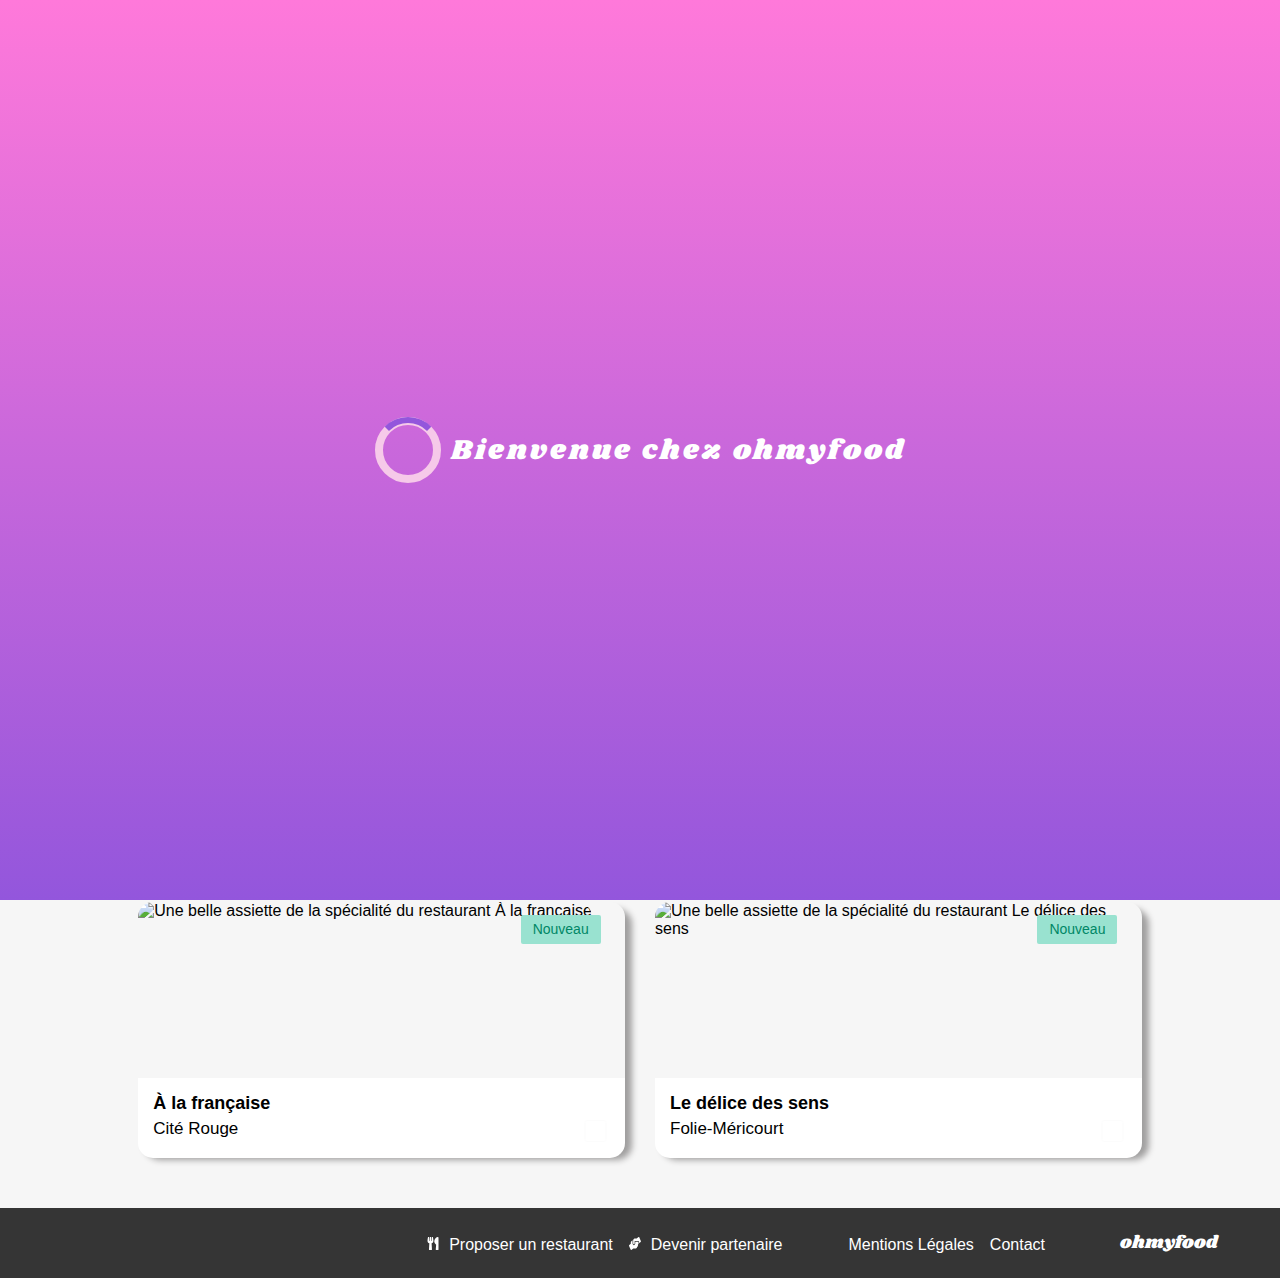
==== ohmyfood.html @ bf2d2329 "Envoie des fichiers avant contrôle final" ====
<!DOCTYPE html>
<html lang="fr">
<head>
    <meta charset="UTF-8">
    <meta name="viewport" content="width=device-width, initial-scale=1.0">
    <title>oh my food</title>
    <link rel="stylesheet" href="styles.css">
</head>
<body>
    <!-- LOADER -->
    <div class="loader-page">
        <span class="loader loader-quart"></span>
        <p class="chargement">Bienvenue chez ohmyfood</p>
    </div>

    <header>
        <a href="/index.html"><img src="Assets/Images/logo/ohmyfood.png" alt="Logo du restaurant oh my food"></a>
    </header>

    <main>
        <!-- SEARCH-BAR -->
        <div class="search-bar">
            <svg xmlns="http://www.w3.org/2000/svg" width="12" height="17" viewBox="0 0 12 17" fill="none">
                <path d="M5.38337 16.1772C0.842812 9.59472 0 8.91915 0 6.5C0 3.18628 2.68628 0.5 6 0.5C9.31372 0.5 12 3.18628 12 6.5C12 8.91915 11.1572 9.59472 6.61662 16.1772C6.31865 16.6076 5.68131 16.6076 5.38337 16.1772ZM6 9C7.38072 9 8.5 7.88072 8.5 6.5C8.5 5.11928 7.38072 4 6 4C4.61928 4 3.5 5.11928 3.5 6.5C3.5 7.88072 4.61928 9 6 9Z" fill="#353535"/>
            </svg>
            <input type="search"  placeholder="Paris, Belleville">
        </div>

        <!-- PRESENTATION CONCEPT -->
        <div  class="presentation">
            <p class="h2">Réservez le menu qui vous convient</p>
            <p class="paragraphe">Découvrez des restaurants d'exception, sélectionnés par nos soins</p>
            <a class="purple-button" href = '#restaurant'>Explorer nos restaurants</a>
        </div>

        <!-- FONCTIONNEMENT SITE -->
        <div class="fonctionnement">

            <p class="fonctionnement-title">Fonctionnement</p>

            <div class="position-card">
                <div class="small-card">
                    <div class="purple-number">1</div>
                    <svg xmlns="http://www.w3.org/2000/svg" width="14" height="21" viewBox="0 0 14 21" fill="none">
                        <path d="M12.0487 0.543091H2.9356C1.85748 0.543091 0.982788 1.37885 0.982788 2.40898V18.58C0.982788 19.6101 1.85748 20.4459 2.9356 20.4459H12.0487C13.1268 20.4459 14.0015 19.6101 14.0015 18.58V2.40898C14.0015 1.37885 13.1268 0.543091 12.0487 0.543091ZM7.49216 19.202C6.77206 19.202 6.19028 18.6461 6.19028 17.958C6.19028 17.27 6.77206 16.7141 7.49216 16.7141C8.21226 16.7141 8.79403 17.27 8.79403 17.958C8.79403 18.6461 8.21226 19.202 7.49216 19.202ZM12.0487 15.0037C12.0487 15.2603 11.829 15.4702 11.5605 15.4702H3.4238C3.15529 15.4702 2.9356 15.2603 2.9356 15.0037V2.87545C2.9356 2.61889 3.15529 2.40898 3.4238 2.40898H11.5605C11.829 2.40898 12.0487 2.61889 12.0487 2.87545V15.0037Z" fill="#7E7E7E"/>
                        </svg>
                        <p class="small-card-txt">Choisissez un restaurant</p>
                </div>

                <div class="small-card">
                    <div class="purple-number">2</div>
                    <svg xmlns="http://www.w3.org/2000/svg" width="16" height="17" viewBox="0 0 16 17" fill="none">
                        <path d="M1.5 0.209595C1.20333 0.209595 0.913319 0.317343 0.666645 0.519215C0.419972 0.721087 0.227713 1.00802 0.114181 1.34372C0.000649929 1.67942 -0.0290551 2.04881 0.0288228 2.40519C0.0867006 2.76157 0.229562 3.08892 0.439341 3.34586C0.649119 3.60279 0.916394 3.77777 1.20737 3.84865C1.49834 3.91954 1.79994 3.88316 2.07403 3.74411C2.34811 3.60506 2.58238 3.36958 2.74721 3.06746C2.91203 2.76533 3 2.41013 3 2.04677C3 1.55952 2.84197 1.09223 2.56066 0.747692C2.27936 0.403154 1.89783 0.209595 1.5 0.209595ZM1.5 6.33353C1.20333 6.33353 0.913319 6.44128 0.666645 6.64315C0.419972 6.84502 0.227713 7.13195 0.114181 7.46765C0.000649929 7.80335 -0.0290551 8.17275 0.0288228 8.52912C0.0867006 8.8855 0.229562 9.21286 0.439341 9.46979C0.649119 9.72672 0.916394 9.9017 1.20737 9.97259C1.49834 10.0435 1.79994 10.0071 2.07403 9.86804C2.34811 9.72899 2.58238 9.49351 2.74721 9.19139C2.91203 8.88927 3 8.53407 3 8.17071C3 7.68346 2.84197 7.21616 2.56066 6.87163C2.27936 6.52709 1.89783 6.33353 1.5 6.33353ZM1.5 12.4575C1.20333 12.4575 0.913319 12.5652 0.666645 12.7671C0.419972 12.969 0.227713 13.2559 0.114181 13.5916C0.000649929 13.9273 -0.0290551 14.2967 0.0288228 14.6531C0.0867006 15.0094 0.229562 15.3368 0.439341 15.5937C0.649119 15.8507 0.916394 16.0256 1.20737 16.0965C1.49834 16.1674 1.79994 16.131 2.07403 15.992C2.34811 15.8529 2.58238 15.6174 2.74721 15.3153C2.91203 15.0132 3 14.658 3 14.2946C3 13.8074 2.84197 13.3401 2.56066 12.9956C2.27936 12.651 1.89783 12.4575 1.5 12.4575ZM15.5 13.0699H5.5C5.36739 13.0699 5.24022 13.1344 5.14645 13.2492C5.05268 13.3641 5 13.5198 5 13.6822V14.907C5 15.0695 5.05268 15.2252 5.14645 15.3401C5.24022 15.4549 5.36739 15.5194 5.5 15.5194H15.5C15.6326 15.5194 15.7598 15.4549 15.8536 15.3401C15.9473 15.2252 16 15.0695 16 14.907V13.6822C16 13.5198 15.9473 13.3641 15.8536 13.2492C15.7598 13.1344 15.6326 13.0699 15.5 13.0699ZM15.5 0.821988H5.5C5.36739 0.821988 5.24022 0.886508 5.14645 1.00135C5.05268 1.1162 5 1.27196 5 1.43438V2.65917C5 2.82158 5.05268 2.97735 5.14645 3.0922C5.24022 3.20704 5.36739 3.27156 5.5 3.27156H15.5C15.6326 3.27156 15.7598 3.20704 15.8536 3.0922C15.9473 2.97735 16 2.82158 16 2.65917V1.43438C16 1.27196 15.9473 1.1162 15.8536 1.00135C15.7598 0.886508 15.6326 0.821988 15.5 0.821988ZM15.5 6.94592H5.5C5.36739 6.94592 5.24022 7.01044 5.14645 7.12529C5.05268 7.24013 5 7.3959 5 7.55831V8.7831C5 8.94552 5.05268 9.10128 5.14645 9.21613C5.24022 9.33098 5.36739 9.39549 5.5 9.39549H15.5C15.6326 9.39549 15.7598 9.33098 15.8536 9.21613C15.9473 9.10128 16 8.94552 16 8.7831V7.55831C16 7.3959 15.9473 7.24013 15.8536 7.12529C15.7598 7.01044 15.6326 6.94592 15.5 6.94592Z" fill="#7E7E7E"/>
                        </svg>
                        <p class="small-card-txt">Composé votre menu</p>
                </div>

                <div class="small-card">
                    <div class="purple-number">3</div>
                    <svg xmlns="http://www.w3.org/2000/svg" width="18" height="19" viewBox="0 0 18 19" fill="none">
                        <path d="M17.5914 4.43686L15.6947 0.812378C15.5252 0.487014 15.2242 0.287598 14.9027 0.287598H3.09613C2.77466 0.287598 2.47365 0.487014 2.30415 0.812378L0.407495 4.43686C-0.571518 6.30858 0.296443 8.91149 2.12588 9.20887C2.25739 9.22986 2.39182 9.24035 2.52625 9.24035C3.39129 9.24035 4.15697 8.78554 4.683 8.08234C5.20904 8.78554 5.97764 9.24035 6.83976 9.24035C7.70479 9.24035 8.47047 8.78554 8.99651 8.08234C9.52254 8.78554 10.2911 9.24035 11.1533 9.24035C12.0183 9.24035 12.784 8.78554 13.31 8.08234C13.839 8.78554 14.6046 9.24035 15.4668 9.24035C15.6041 9.24035 15.7356 9.22986 15.8671 9.20887C17.7024 8.91499 18.5733 6.31208 17.5914 4.43686ZM15.4726 10.3634C15.1804 10.3634 14.891 10.3109 14.6105 10.2304V13.722H3.38837V10.2304C3.10782 10.3074 2.8185 10.3634 2.52625 10.3634C2.35091 10.3634 2.17264 10.3494 2.00022 10.3214C1.83656 10.2934 1.67583 10.2479 1.52094 10.1955V17.0806C1.52094 17.6998 1.93885 18.2001 2.45612 18.2001H15.5486C16.0659 18.2001 16.4838 17.6998 16.4838 17.0806V10.1955C16.326 10.2514 16.1681 10.2969 16.0045 10.3214C15.8262 10.3494 15.6509 10.3634 15.4726 10.3634Z" fill="#9356DC"/>
                    </svg>
                    <p  class="small-card-txt">Dégustez au restaurant</p>
                </div>
            </div>
        </div>

        <!-- RESTAURANTS -->
        <div class="restaurants" id="restaurant">
            <p class="restaurants-title">Restaurants</p>
            <div class="restaurants-position">
                <div class="big-card">
                    <a href="/restaurants/lapalettedugout.html" class="card-restaurant">
                        <img src="/Assets/Images/jay-wennington-N_Y88TWmGwA-unsplash.jpg" alt="Table de restaurant garnis avec un des meilleurs plats que propose La palette du goût">
                        <div class="new-restaurant">Nouveau</div>
                    </a>              
                    <div class="card-content">
                        <a href="/restaurants/lapalettedugout.html">
                            <p class="big-card-title">La palette du goût</p>
                            <p>Ménilmontant</p>
                        </a>
                        <div class="like-container">
                            <input class="like-element" type="checkbox" name="likeORdislike" id="liked-4">
                            <label for="liked-4"></label>
                        </div>
                    </div>                                      
                </div>
                <div class="big-card">
                    <a href="/restaurants/lanoteenchantee.html" class="card-restaurant">
                        <img src="/Assets/Images/stil-u2Lp8tXIcjw-unsplash.jpg" alt="Assiette d'une spécialité du restaurant La note enchantée">
                        <div class="new-restaurant">Nouveau</div>
                    </a>              
                    <div class="card-content">
                        <a href="/restaurants/lanoteenchantee.html">
                            <p class="big-card-title">La note enchantée</p>
                            <p>Charonne</p>
                        </a>
                        <div class="like-container">
                            <input class="like-element" type="checkbox" name="likeORdislike" id="liked-3">
                            <label for="liked-3"></label>
                        </div>
                    </div>                                      
                </div>
                
                
                <!-- <div class="card-restaurant">
                    <a href="/restaurants/lapalettedugout.html" class="big-card">
                        <img src="/Assets/Images/jay-wennington-N_Y88TWmGwA-unsplash.jpg" alt="Table de restaurant garnis avec un des meilleurs plats que propose La palette du goût">
                        <div class="new-restaurant">Nouveau</div>
                        <div class="card-content">
                            <div>
                                <p class="big-card-title">La palette du goût</p>
                                <p>Ménilmontant</p>
                            </div>
                        </div>
                    </a>
                    <div class="like-container">
                        <input class="like-element" type="checkbox" name="likeORdislike" id="liked">
                        <label for="liked"></label>
                    </div>
                    
                </div> 
                <div class="card-restaurant">
                    <a href="/restaurants/lanoteenchantee.html" class="big-card">
                        <img src="/Assets/Images/stil-u2Lp8tXIcjw-unsplash.jpg" alt="Assiette d'une spécialité du restaurant La note enchantée">
                        <div class="new-restaurant">Nouveau</div>
                        <div class="card-content">
                            <div>
                                <p class="big-card-title">La note enchantée</p>
                                <p>Charonne</p>
                            </div>
                            <div class="like-container">
                                <input class="like-element" type="checkbox" name="likeORdislike" id="liked-1">
                                <label for="liked-1"></label>
                            </div>
                        </div>
                        
                    </a>
                    
                </div>
            </div>
            <div class="restaurants-position">
                <div class="card-restaurant">
                    <a href="/restaurants/alafrancaise.html" class="big-card">
                        <img src="/Assets/Images/toa-heftiba-DQKerTsQwi0-unsplash.jpg" alt="Une belle assiette de la spécialité du restaurant À la française">
                        <div class="card-content">
                            <div>
                                <p class="big-card-title">À la française</p>
                                <p>Cité Rouge</p>
                            </div>
                            <div class="like-container">
                                <input class="like-element" type="checkbox" name="likeORdislike" id="liked-2">
                                <label for="liked-2"></label>
                            </div>
                        </div>
                    </a>
                    
                </div>
                <div class="card-restaurant">
                    <a href="/restaurants/ledelicedessens.html" class="big-card">
                        <img src="Assets/Images/louis-hansel-shotsoflouis-qNBGVyOCY8Q-unsplash.jpg" alt="Une belle assiette de la spécialité du restaurant Le délice des sens">
                        <div class="card-content">
                            <div>
                                <p class="big-card-title">Le délice des sens</p>
                                <p>Folie-Méricourt</p>
                            </div>
                            <div class="like-container">
                                <input class="like-element" type="checkbox" name="likeORdislike" id="liked-3">
                                <label for="liked-3"></label>
                            </div>
                        </div>
                    </a>
                    
                </div>
            </div>-->
        </div>
        <div class="restaurants-position">
            <div class="big-card">
                <a href="/restaurants/alafrancaise.html" class="card-restaurant">
                    <img src="/Assets/Images/toa-heftiba-DQKerTsQwi0-unsplash.jpg" alt="Une belle assiette de la spécialité du restaurant À la française">
                    <div class="new-restaurant">Nouveau</div>
                </a>              
                <div class="card-content">
                    <a href="/restaurants/alafrancaise.html">
                        <p class="big-card-title">À la française</p>
                        <p>Cité Rouge</p>
                    </a>
                    <div class="like-container">
                        <input class="like-element" type="checkbox" name="likeORdislike" id="liked-1">
                        <label for="liked-1"></label>
                    </div>
                </div>                                      
            </div>
            <div class="big-card">
                <a href="/restaurants/ledelicedessens.html" class="card-restaurant">
                    <img src="Assets/Images/louis-hansel-shotsoflouis-qNBGVyOCY8Q-unsplash.jpg" alt="Une belle assiette de la spécialité du restaurant Le délice des sens">
                    <div class="new-restaurant">Nouveau</div>
                </a>              
                <div class="card-content">
                    <a href="/restaurants/ledelicedessens.html">
                        <p class="big-card-title">Le délice des sens</p>
                        <p>Folie-Méricourt</p>
                    </a>
                    <div class="like-container">
                        <input class="like-element" type="checkbox" name="likeORdislike" id="liked-2">
                        <label for="liked-2"></label>
                    </div>
                </div>                                      
            </div>
        </div>
    </main>
    <footer>
        <div class="footer-content">
            <h1>ohmyfood</h1>
            <div class="footer-desktop-reverse">
                <div class="footer-link">
                    <a href="#"><svg xmlns="http://www.w3.org/2000/svg" width="12" height="13" viewBox="0 0 12 13" fill="none">
                        <path d="M5.99736 0.385973C6.01851 0.505308 6.42308 2.78538 6.42308 3.65628C6.42308 4.9842 5.68798 5.93127 4.6012 6.31213L4.94231 12.3576C4.96082 12.7055 4.6726 13 4.30769 13H2.61538C2.25313 13 1.96226 12.708 1.98077 12.3576L2.32188 6.31213C1.23245 5.93127 0.5 4.98166 0.5 3.65628C0.5 2.78284 0.904567 0.505308 0.925721 0.385973C1.01034 -0.129456 2.12356 -0.137073 2.19231 0.413902V3.99905C2.22668 4.08538 2.59159 4.0803 2.61538 3.99905C2.6524 3.35667 2.82428 0.464683 2.82692 0.398668C2.91418 -0.129456 4.00889 -0.129456 4.09351 0.398668C4.0988 0.467223 4.26803 3.35667 4.30505 3.99905C4.32885 4.0803 4.69639 4.08538 4.72813 3.99905V0.413902C4.79688 -0.134534 5.91274 -0.129456 5.99736 0.385973ZM9.14928 7.64005L8.75264 12.3398C8.72091 12.6953 9.01442 13 9.38462 13H10.8654C11.2171 13 11.5 12.7283 11.5 12.3906V0.60941C11.5 0.274254 11.2171 3.62896e-05 10.8654 3.62896e-05C8.68389 3.62896e-05 5.01106 4.53225 9.14928 7.64005Z" fill="white"/>
                      </svg>Proposer un restaurant
                    </a>
                    <a href="#">
                        <svg xmlns="http://www.w3.org/2000/svg" width="12" height="13" viewBox="0 0 12 13" fill="none">
                            <path d="M9.08765 4.87486H6.2572V6.29686C6.2572 7.30495 5.65573 8.12514 4.91646 8.12514C4.1772 8.12514 3.57573 7.30495 3.57573 6.29686V3.2091L2.3672 4.19941C2.00781 4.49143 1.78808 5.02214 1.78808 5.59094V6.79202L0.298367 7.96516C0.0134597 8.18862 -0.0852336 8.68632 0.0804966 9.07483L1.57021 12.5943C1.73407 12.9828 2.09905 13.1148 2.38396 12.8914L4.30941 11.3754H6.85309C7.51042 11.3754 8.04485 10.6466 8.04485 9.75027H8.3428C8.67239 9.75027 8.93868 9.38716 8.93868 8.93771V7.31257H9.08765C9.33531 7.31257 9.53456 7.04087 9.53456 6.70314V5.48429C9.53456 5.14656 9.33531 4.87486 9.08765 4.87486ZM11.838 3.92517L10.3483 0.405735C10.1844 0.0172256 9.81947 -0.114817 9.53456 0.10864L7.60911 1.62459H5.70601C5.48255 1.62459 5.26468 1.71092 5.07475 1.8709L4.45093 2.40161C4.27589 2.54888 4.17161 2.81043 4.17161 3.08975V6.29686C4.17161 6.85804 4.50493 7.31257 4.91646 7.31257C5.328 7.31257 5.66132 6.85804 5.66132 6.29686V4.06229H9.08765C9.66305 4.06229 10.1304 4.69965 10.1304 5.48429V6.20798L11.6202 5.03484C11.9051 4.80884 12.0019 4.31368 11.838 3.92517Z" fill="white"/>
                            </svg>Devenir partenaire
                    </a>
                </div>
                <div class="footer-link">
                    <a href="#">Mentions Légales</a>
                    <a href="#">Contact</a>
                </div>
            </div>
        </div>
    </footer>
</body>
---- styles.css ----
@charset "UTF-8";
/***** Import Family *****/
/* Title Restaurant : Shrikhand */
@import url("https://fonts.googleapis.com/css2?family=Shrikhand&display=swap");
/* Font Family All */
/* Roboto */
@import url("https://fonts.googleapis.com/css2?family=Shrikhand&display=swap");
/***** All param *****/
html {
  width: 100%;
  height: auto;
  margin: 0;
  padding: 0;
}

body,
main {
  margin: 0;
  padding: 0;
  width: 100%;
  height: auto;
  display: flex;
  flex-direction: column;
  justify-content: center;
  align-items: center;
  font-family: "Roboto", sans-serif;
}

/***** ALL Variables *****/
/* Background color */
/* Font color */
/* Icon color */
/* Badge and line green */
/***** Mixin all Position *****/
/***** Mixin all font *****/
/***** Mixin all Elements *****/
/* Button purple */
/* SMALL CARD */
/* BIG CARD */
/*
@mixin big-card {
    width: 40%;
    height: 251px;
    border-radius: 15px;
    box-shadow: 4px 4px 6px rgb(160, 159, 159);

    img {
        width: 100%;
        height: 70%;
        border-radius: 15px 15px 0 0;
        object-fit: cover;
    }

    .new-restaurant {
        width: 80px;
        height: 29px;
        background-color: $background-green;
        color: $font-green;
        font-size: 14px;
        font-weight: 500;
        border-radius: 2px;
    }

    .card-content {
        height: 20%;
        padding: 15px;
        background-color: $background-white;
        border-radius: 0 0 15px 15px;
        display: flex;
        flex-direction: row;
        align-items: center;
        justify-content: space-between;

        .big-card-title {
            @include h3;
            margin: 0 0 5px;
        }

        p {
            font-size: 17px;
            font-weight: 300;
            margin: 0;
        }

        input {
            width: 23px;
            height: 22px;
            margin: 0;
            opacity: 0.01;
        }
        label {
            width: 23px;
            height: 22px;
            transition: all 0.8s linear;
        }

        .like-container {
            width: 30px;
            height: 30px;
            @include center;
            img {
                width: 22px;
                height: 21px;
                border-radius: 0;
            }
        }

    }
}*/
/* Position like & dislike on checkbox */
.big-card {
  position: relative;
}

.like-container {
  position: absolute;
  right: 3%;
  bottom: 3%;
}

label {
  position: absolute;
  content: "";
  top: 0;
  left: 0;
  bottom: 0;
  right: 0;
  padding: 0.8rem;
  background-image: url(/Assets/Images/svg/Status=Status3.svg);
  background-repeat: no-repeat;
  background-position: center center;
  background-size: 50%;
  cursor: pointer;
}

input[type=checkbox]:checked + label {
  background-image: url(/Assets/Images/svg/Status=Liked.svg);
}

/********** Loader **********/
.loader-page {
  width: 100%;
  height: 100%;
  content: "";
  position: absolute;
  z-index: 3;
  top: 0;
  left: 0;
  bottom: 0;
  right: 0;
}

.loader-page {
  width: 100%;
  height: auto;
  background: linear-gradient(#ff79da, #9356DC);
  display: flex;
  align-items: center;
  justify-content: center;
  animation: opacite 1s linear 4s forwards;
}
.loader-page .loader {
  width: 50px;
  height: 50px;
  position: relative;
  animation: opacite 1s linear 4s both;
}
.loader-page .chargement {
  animation: opacite 1s linear 4s forwards;
  letter-spacing: 3px;
  font-family: "shrikhand";
  font-size: 28px;
  color: #ffffff;
  padding-left: 10px;
}

.loader-quart {
  border-radius: 50px;
  border: 8px solid rgb(246, 201, 233);
  animation: opacite 0.2s linear 0.7s forwards;
}

.loader-quart::after {
  content: "";
  position: absolute;
  top: -8px;
  left: -8px;
  bottom: -8px;
  right: -8px;
  border-radius: 50px;
  border: 6px solid transparent;
  border-top-color: #9356DC;
  animation: rotation 1s linear 4;
}

@keyframes rotation {
  0% {
    transform: rotate(0deg);
  }
  99% {
    transform: rotate(360deg);
  }
}
@keyframes opacite {
  0% {
    opacity: 1;
  }
  100% {
    opacity: 0;
    width: 0;
    height: 0;
  }
}
/******************************************/
/************ Code Page Accueil ***********/
/******************************************/
/* HEADER */
header {
  width: 100%;
  margin: 0;
  display: flex;
  flex-direction: row;
  align-items: center;
  justify-content: center;
}
header img {
  width: 197px;
  padding: 20px 0;
}

/* SEARCH-BAR */
.search-bar {
  width: 100%;
  min-width: 375px;
  margin: 0;
  padding: 15px 0;
  display: flex;
  flex-direction: row;
  align-items: center;
  justify-content: center;
  background-color: #EAEAEA;
}
.search-bar input {
  width: 109px;
  background-color: #EAEAEA;
  border: none;
}
.search-bar input::placeholder {
  color: #353535;
}
.search-bar svg {
  padding-right: 17px;
}

/* PRESENTATION */
.presentation {
  width: 100%;
  margin: 0;
  padding: 35px 5px;
  text-align: center;
  background-color: #f6f6F6;
  display: flex;
  flex-direction: column;
  align-items: center;
}
.presentation p {
  width: 90%;
}
.presentation .h2 {
  padding-left: 5px;
  padding-right: 5px;
  font-size: 24px;
  font-weight: 700;
}
.presentation .paragraphe {
  font-size: 18px;
  font-weight: 300;
  padding-bottom: 15px;
}
.presentation a {
  text-decoration: none;
  padding: 13px;
  font-size: 16px;
  font-weight: 500;
  color: #ffffff;
  border-radius: 25px;
  border: none;
  background: linear-gradient(#ff79da, #9356DC);
  box-shadow: 3px 3px 5px rgb(150, 147, 147);
  transition: all 0.3s linear;
}
.presentation a:hover {
  opacity: 0.5;
  box-shadow: 6px 6px 10px rgb(83, 81, 81);
}
.presentation a:hover:active {
  opacity: 0.5;
  box-shadow: 6px 6px 10px rgb(83, 81, 81);
}

/* FONCTIONNEMENT */
.fonctionnement {
  width: 100%;
  padding-left: 15px;
  padding-bottom: 15px;
}
.fonctionnement .fonctionnement-title {
  font-size: 24px;
  font-weight: 700;
  padding-left: 6%;
}
.fonctionnement .position-card {
  width: 95%;
  padding: 0 10px;
  display: flex;
  flex-direction: column;
  align-items: center;
}
.fonctionnement .small-card {
  width: 100%;
  margin: 15px 0;
  width: 90%;
  height: 72.4px;
  border-radius: 20px;
  background-color: #f6f6F6;
  border: none;
  box-shadow: 2px 2px 4px rgb(198, 196, 196);
  display: flex;
  align-items: center;
  justify-content: flex-start;
}
.fonctionnement .small-card .purple-number {
  width: 24px;
  height: 24px;
  border-radius: 20px;
  background-color: #9356DC;
  color: #ffffff;
  display: flex;
  align-items: center;
  justify-content: center;
}
.fonctionnement .small-card svg {
  padding: 0 20px 0 35px;
}
.fonctionnement .small-card .small-card-txt {
  font-size: 16px;
  font-weight: 500;
  color: #000000;
}
@media screen and (min-width: 1075px) {
  .fonctionnement .small-card {
    width: 322px;
    margin: 0 18px;
  }
}
@media screen and (min-width: 1075px) {
  .fonctionnement {
    width: 90%;
    display: flex;
    flex-direction: column;
    align-items: center;
  }
  .fonctionnement .fonctionnement-title {
    width: 88%;
    max-width: 1080px;
  }
  .fonctionnement .position-card {
    max-width: 1080px;
    flex-direction: row;
    gap: 25px;
  }
  .fonctionnement .small-card {
    min-width: 322px;
    width: 30%;
  }
}

/* Position chiffre sur small-card */
.small-card {
  position: relative;
  display: inline-block;
}

.small-card div {
  width: 100%;
  display: block;
}

.purple-number {
  position: absolute;
  left: -2%;
}

/* RESTAURANTS */
.restaurants {
  width: 98%;
  height: auto;
  padding: 15px 15px 25px;
  display: flex;
  flex-direction: column;
  align-items: center;
  align-items: flex-start;
  background-color: #f6f6F6;
}
.restaurants .restaurants-title {
  font-size: 24px;
  font-weight: 700;
  padding-left: 7%;
}
.restaurants .restaurants-position {
  width: 88%;
  margin: 0 7% 0 7%;
  display: flex;
  flex-direction: column;
  align-items: center;
  justify-content: center;
}
.restaurants .big-card {
  width: 100%;
  height: 251px;
  margin-bottom: 30px;
  border-radius: 15px;
  box-shadow: 7px 7px 6px rgb(160, 159, 159);
}
.restaurants .big-card .card-restaurant {
  display: block;
  width: 100%;
  height: 80%;
  border-radius: 15px 15px 0 0;
}
.restaurants .big-card .card-restaurant img {
  width: 100%;
  height: 100%;
  object-fit: cover;
  border-radius: 15px 15px 0 0;
}
.restaurants .big-card .new-restaurant {
  width: 80px;
  height: 29px;
  background-color: #99E2D0;
  color: #008766;
  font-size: 14px;
  font-weight: 500;
  border-radius: 2px;
}
.restaurants .big-card .card-content {
  height: 20%;
  padding: 15px;
  background-color: #ffffff;
  border-radius: 0 0 15px 15px;
  display: flex;
  flex-direction: row;
}
.restaurants .big-card .card-content .big-card-title {
  /* A programmer*/
  font-size: 18px;
  font-weight: 700;
  margin: 0 0 5px;
}
.restaurants .big-card .card-content p {
  font-size: 17px;
  font-weight: 300;
  margin: 0;
}
.restaurants .big-card .card-content .like-container {
  width: 30px;
  height: 30px;
  display: flex;
  align-items: center;
  justify-content: center;
}
.restaurants .big-card .card-content .like-element {
  width: 23px;
  height: 22px;
  margin: 0;
  opacity: 0.01;
}
.restaurants .big-card .card-content .like-element label {
  width: 23px;
  height: 22px;
  transition: all 0.8s linear;
}
.restaurants .big-card .card-restaurant {
  height: 70%;
}
.restaurants .big-card a {
  text-decoration: none;
  color: #000000;
}
.restaurants .big-card .new-restaurant {
  display: flex;
  flex-direction: column;
  align-items: center;
  justify-content: center;
}
.restaurants .big-card .card-content {
  height: 20%;
}
@media screen and (min-width: 1075px) {
  .restaurants {
    display: flex;
    flex-direction: column;
    align-items: center;
  }
  .restaurants .restaurants-title {
    width: 80%;
    max-width: 1080px;
    display: flex;
    justify-content: flex-start;
  }
  .restaurants .restaurants-position {
    width: 80%;
    max-width: 1080px;
    height: auto;
    display: flex;
    flex-direction: row;
    align-items: center;
    justify-content: center;
    gap: 30px;
  }
  .restaurants .big-card {
    max-width: 490px;
  }
}

/* Position mention nouveau restaurant */
.big-card {
  position: relative;
  display: inline-block;
}

.new-restaurant {
  position: absolute;
  top: 5%;
  right: 5%;
}

/* Footer */
footer {
  width: 100%;
  background-color: #353535;
}
footer .footer-content {
  width: 89%;
  display: flex;
  flex-direction: column;
  margin: 22px;
}
footer .footer-desktop-reverse {
  width: auto;
  display: flex;
  flex-direction: column;
  gap: 16px;
}
footer .footer-content a {
  width: auto;
  max-width: 190px;
}
footer .footer-link {
  display: flex;
  flex-direction: column;
  gap: 16px;
}
footer .footer-content a svg {
  padding-right: 10px;
}
footer h1 {
  font-family: "Shrikhand";
  font-size: 18px;
  font-weight: 400;
  color: #ffffff;
}
footer a {
  color: #ffffff;
  font-size: 16px;
  font-weight: 500;
  text-decoration: none;
}
@media screen and (min-width: 1075px) {
  footer footer {
    height: 54px;
    padding: 30px 25px;
  }
  footer .footer-content h1 {
    margin: 0;
    padding: 0 20px 0 40px;
  }
  footer .footer-content {
    width: 95%;
    flex-direction: row-reverse;
    align-items: flex-end;
    justify-content: flex-start;
  }
  footer .footer-desktop-reverse {
    height: 20px;
    display: flex;
    flex-direction: row;
    justify-content: flex-start;
  }
  footer .footer-link {
    flex-direction: row;
    padding: 0 35px 0 15px;
  }
  footer .footer-content a {
    width: auto;
    height: 20px;
  }
}

/******************************************/
/*********** Code Page Restaurant *********/
/******************************************/
/* HEADER */
.header-page-restaurant {
  width: 90%;
  display: flex;
  align-items: center;
  justify-content: flex-start;
}
.header-page-restaurant a {
  width: 30px;
  height: 30px;
  padding-left: 17px;
}
.header-page-restaurant h1 {
  width: 80%;
  font-family: "Shrikhand";
  font-size: 30px;
  font-weight: 400;
  color: #101010;
  text-align: center;
}

/*** MAIN ***/
/* Image Restaurant */
.background-restaurant {
  width: 100%;
  height: 310px;
  background-image: url(/Assets/Images/jay-wennington-N_Y88TWmGwA-unsplash.jpg);
  background-size: cover;
  background-position: center;
}
@media screen and (min-width: 1075px) {
  .background-restaurant {
    height: 340px;
  }
}

main {
  background-color: white;
}

/*** Section MENU ***/
.menu {
  width: 100%;
  max-width: 1055px;
  margin-top: -2.5rem;
  background-color: #f6f6f6;
  border-radius: 20px 20px 0 0;
  display: flex;
  flex-direction: column;
  align-items: center;
  align-items: center;
  justify-content: center;
  /* Position label */
  /* Block composition menu */
  /* Animation apparition des éléments */ /* opt + shift + fleche bas */
}
.menu .menu-content {
  width: 100%;
  display: flex;
  flex-direction: column;
  align-items: center;
  justify-content: center;
  gap: 40px;
}
.menu .title-restaurant {
  width: 100%;
  font-family: "Shrikhand";
  margin-top: 24px;
  display: flex;
  flex-direction: row;
  align-items: center;
  justify-content: center;
  gap: 24px;
  border-color: red;
}
.menu h1 {
  margin: 0;
  font-family: "Shrikhand";
  font-size: 28px;
  font-weight: 400;
}
.menu .like-container-accueil-restaurant {
  width: 22px;
  height: 21px;
}
.menu .like-container-accueil-restaurant .like-element-accueil-restaurant {
  width: 100%;
  height: 100%;
  opacity: 0.01;
}
.menu .like-container-accueil-restaurant .label-restaurant-accueil-restaurant {
  width: 22px;
  height: 21px;
  transition: opacity 0.8s linear;
}
.menu .like-container-accueil-restaurant {
  position: relative;
}
.menu .like-element-accueil-restaurant,
.menu .label-restaurant-accueil-restaurant {
  content: "";
  position: absolute;
  top: -10px;
  right: 0;
  bottom: 0;
  left: 0;
}
.menu .block-composition {
  width: 90%;
  display: flex;
  flex-direction: column;
  align-items: flex-start;
  gap: 12px;
}
.menu .block-composition h2 {
  font-size: 16px;
  font-weight: 300;
  text-transform: uppercase;
  position: relative;
  display: flex;
  align-items: flex-start;
}
.menu .block-composition h2::after {
  content: "";
  position: absolute;
  height: 3px;
  width: 40px;
  top: 18px;
  left: 0;
  border-bottom: 2px solid #99E2D0;
}
.menu .block-composition .card-menu {
  width: 95%;
  height: 42px;
  padding: 15px;
  padding-right: 0;
  background-color: white;
  border-radius: 20px;
  box-shadow: 2px 2px 4px rgb(198, 196, 196);
  color: #000000;
  overflow: hidden;
  display: flex;
  flex-direction: row;
  align-items: center;
  justify-content: space-between;
}
.menu .block-composition .card-menu .animate-choose-food {
  height: 72px;
  border-radius: 0 15px 15px 0;
  width: 0;
  object-fit: cover;
  transition: transform 0.8s, width 0.8s ease-in-out;
  transform: translateX(63px);
}
.menu .block-composition .card-menu:hover .animate-choose-food {
  transform: translateX(0px);
  width: 59px;
}
.menu .block-composition .card-menu .card-menu-all-content {
  width: 100%;
  height: 100%;
  min-width: 100px;
}
.menu .block-composition .card-menu .card-tarif-content {
  width: 99%;
  height: 19px;
  display: flex;
  flex-direction: row;
  align-items: center;
  justify-content: space-between;
  font-size: 15.043px;
}
.menu .block-composition .card-menu h3 {
  margin: 5px;
  font-size: 18px;
  font-weight: 500;
}
.menu .block-composition .card-menu p {
  margin: 5px;
  font-size: 15.043px;
  font-weight: 300;
}
.menu .block-composition .card-menu span {
  margin: 5px;
}
.menu .block-composition .card-menu .text-ellipsis {
  overflow: hidden;
  text-overflow: ellipsis;
  white-space: nowrap;
}
.menu .block-composition .card-menu .tarif {
  color: #353535;
  font-weight: 700;
}
.menu .bc1 {
  animation: block-composition-effect 1s ease-in-out 0.3s;
}
.menu .bc2 {
  animation: block-composition-effect 2s ease-in-out 0.3s;
}
.menu .bc3 {
  animation: block-composition-effect 3s ease-in-out 0.3s;
}
.menu .bc4 {
  animation: block-composition-effect 4s ease-in-out 0.3s;
}
.menu .bc5 {
  animation: block-composition-effect 5s ease-in-out 0.3s;
}
.menu .bc6 {
  animation: block-composition-effect 6s ease-in-out 0.3s;
}
.menu .bc7 {
  animation: block-composition-effect 7s ease-in-out 0.3s;
}
.menu .bc8 {
  animation: block-composition-effect 8s ease-in-out 0.3s;
}
.menu .bc9 {
  animation: block-composition-effect 9s ease-in-out 0.3s;
}
.menu .bc10 {
  animation: block-composition-effect 10s ease-in-out 0.3s;
}
.menu .bc11 {
  animation: block-composition-effect 11s ease-in-out 0.3s;
}
.menu .bc12 {
  animation: block-composition-effect 12s ease-in-out 0.3s;
}
.menu .bc13 {
  animation: block-composition-effect 13s ease-in-out 0.3s;
}
@keyframes block-composition-effect {
  0% {
    transform: translateX(-5px);
    opacity: 0;
  }
  100% {
    transform: translateX(0);
    opacity: 1;
  }
}
.menu .button {
  width: 186px;
  height: 50px;
  margin: 40px 20px;
  border-radius: 25px;
  background: linear-gradient(#ff79da, #9356DC);
  color: white;
  padding: 13px;
  border: none;
  transition: opacity 0.3s ease-in-out;
}
.menu .button:hover {
  opacity: 0.5;
}
.menu .button:hover {
  opacity: 0.5;
  box-shadow: 6px 6px 10px rgb(83, 81, 81);
}
.menu .button:hover:active {
  opacity: 0.5;
  box-shadow: 6px 6px 10px rgb(83, 81, 81);
}
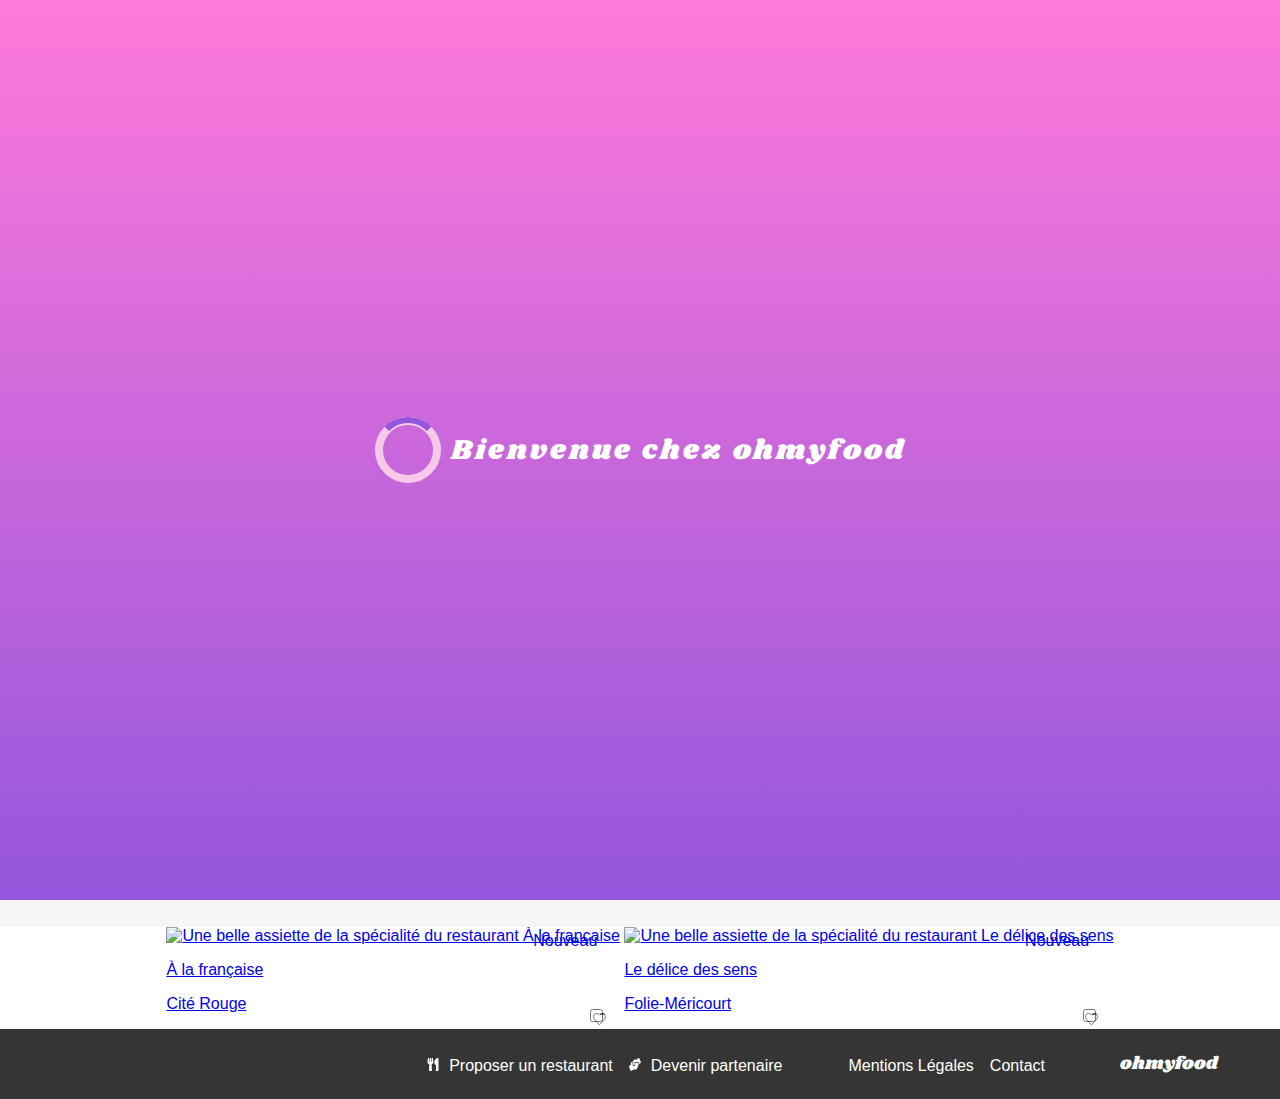
==== commit 0aed90fd: "Après être passe a l'examinateur W3C (CSS et HTML), dernier commit" ====
--- a/ohmyfood.html
+++ b/ohmyfood.html
@@ -101,78 +101,7 @@
                         </div>
                     </div>                                      
                 </div>
-                
-                
-                <!-- <div class="card-restaurant">
-                    <a href="/restaurants/lapalettedugout.html" class="big-card">
-                        <img src="/Assets/Images/jay-wennington-N_Y88TWmGwA-unsplash.jpg" alt="Table de restaurant garnis avec un des meilleurs plats que propose La palette du goût">
-                        <div class="new-restaurant">Nouveau</div>
-                        <div class="card-content">
-                            <div>
-                                <p class="big-card-title">La palette du goût</p>
-                                <p>Ménilmontant</p>
-                            </div>
-                        </div>
-                    </a>
-                    <div class="like-container">
-                        <input class="like-element" type="checkbox" name="likeORdislike" id="liked">
-                        <label for="liked"></label>
-                    </div>
-                    
-                </div> 
-                <div class="card-restaurant">
-                    <a href="/restaurants/lanoteenchantee.html" class="big-card">
-                        <img src="/Assets/Images/stil-u2Lp8tXIcjw-unsplash.jpg" alt="Assiette d'une spécialité du restaurant La note enchantée">
-                        <div class="new-restaurant">Nouveau</div>
-                        <div class="card-content">
-                            <div>
-                                <p class="big-card-title">La note enchantée</p>
-                                <p>Charonne</p>
-                            </div>
-                            <div class="like-container">
-                                <input class="like-element" type="checkbox" name="likeORdislike" id="liked-1">
-                                <label for="liked-1"></label>
-                            </div>
-                        </div>
-                        
-                    </a>
-                    
-                </div>
             </div>
-            <div class="restaurants-position">
-                <div class="card-restaurant">
-                    <a href="/restaurants/alafrancaise.html" class="big-card">
-                        <img src="/Assets/Images/toa-heftiba-DQKerTsQwi0-unsplash.jpg" alt="Une belle assiette de la spécialité du restaurant À la française">
-                        <div class="card-content">
-                            <div>
-                                <p class="big-card-title">À la française</p>
-                                <p>Cité Rouge</p>
-                            </div>
-                            <div class="like-container">
-                                <input class="like-element" type="checkbox" name="likeORdislike" id="liked-2">
-                                <label for="liked-2"></label>
-                            </div>
-                        </div>
-                    </a>
-                    
-                </div>
-                <div class="card-restaurant">
-                    <a href="/restaurants/ledelicedessens.html" class="big-card">
-                        <img src="Assets/Images/louis-hansel-shotsoflouis-qNBGVyOCY8Q-unsplash.jpg" alt="Une belle assiette de la spécialité du restaurant Le délice des sens">
-                        <div class="card-content">
-                            <div>
-                                <p class="big-card-title">Le délice des sens</p>
-                                <p>Folie-Méricourt</p>
-                            </div>
-                            <div class="like-container">
-                                <input class="like-element" type="checkbox" name="likeORdislike" id="liked-3">
-                                <label for="liked-3"></label>
-                            </div>
-                        </div>
-                    </a>
-                    
-                </div>
-            </div>-->
         </div>
         <div class="restaurants-position">
             <div class="big-card">
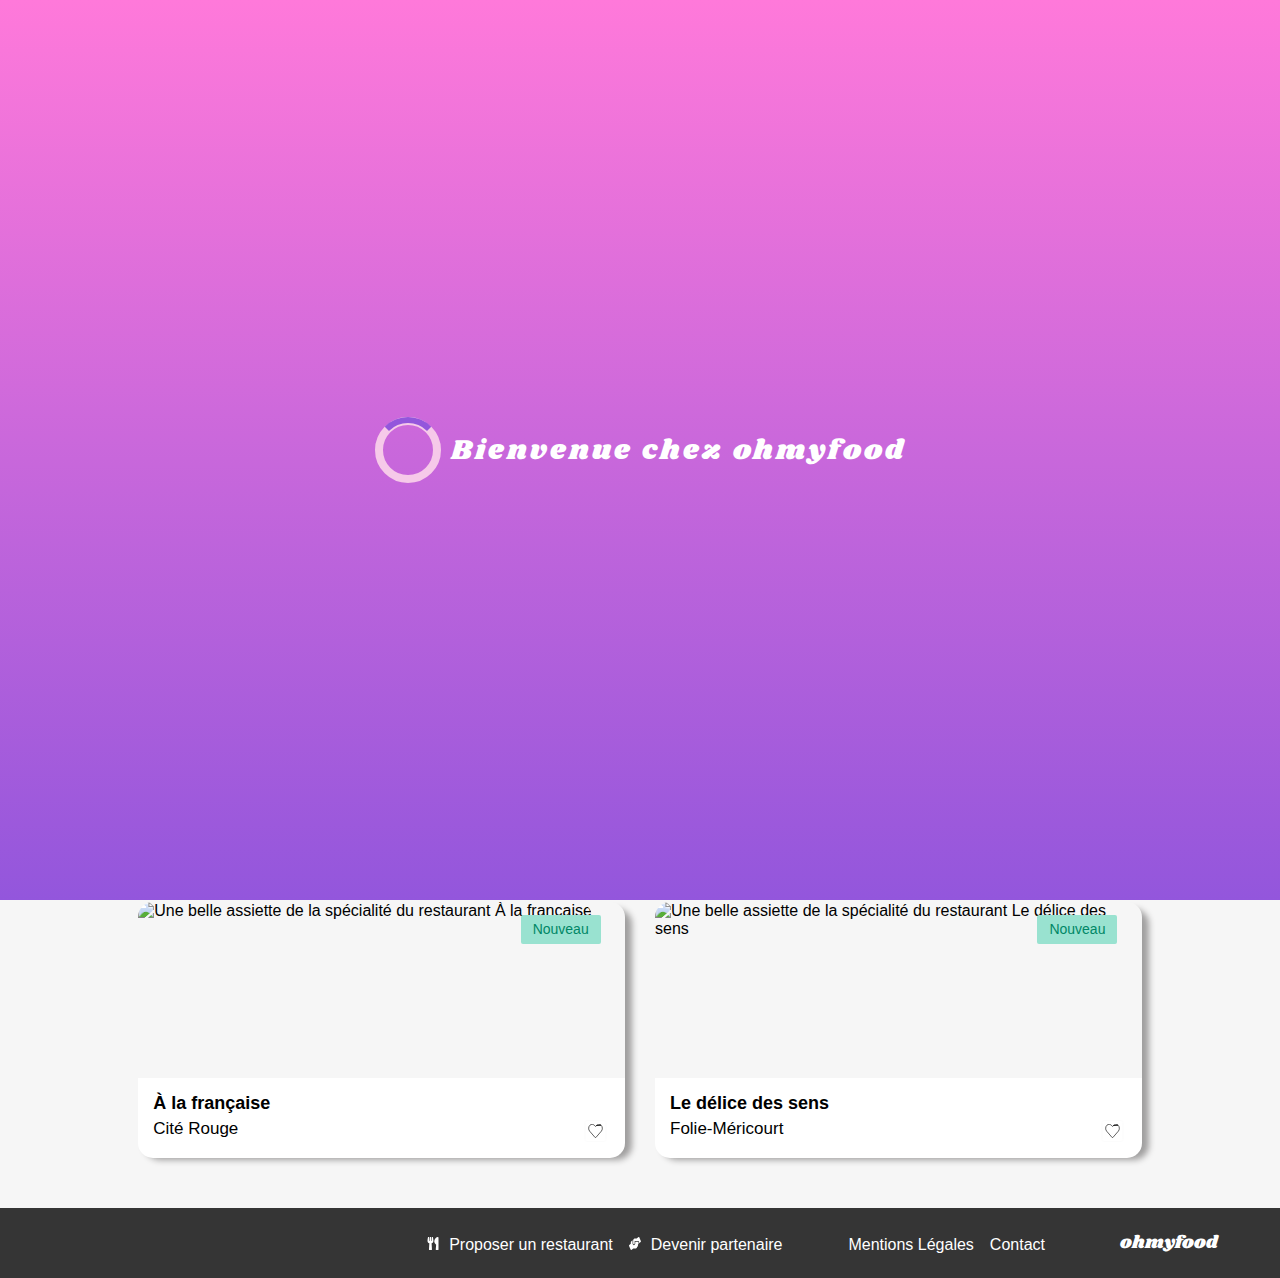
==== commit 2e6c6601: "git page" ====
--- a/ohmyfood.html
+++ b/ohmyfood.html
@@ -102,39 +102,39 @@
                     </div>                                      
                 </div>
             </div>
-        </div>
-        <div class="restaurants-position">
-            <div class="big-card">
-                <a href="/restaurants/alafrancaise.html" class="card-restaurant">
-                    <img src="/Assets/Images/toa-heftiba-DQKerTsQwi0-unsplash.jpg" alt="Une belle assiette de la spécialité du restaurant À la française">
-                    <div class="new-restaurant">Nouveau</div>
-                </a>              
-                <div class="card-content">
-                    <a href="/restaurants/alafrancaise.html">
-                        <p class="big-card-title">À la française</p>
-                        <p>Cité Rouge</p>
-                    </a>
-                    <div class="like-container">
-                        <input class="like-element" type="checkbox" name="likeORdislike" id="liked-1">
-                        <label for="liked-1"></label>
-                    </div>
-                </div>                                      
-            </div>
-            <div class="big-card">
-                <a href="/restaurants/ledelicedessens.html" class="card-restaurant">
-                    <img src="Assets/Images/louis-hansel-shotsoflouis-qNBGVyOCY8Q-unsplash.jpg" alt="Une belle assiette de la spécialité du restaurant Le délice des sens">
-                    <div class="new-restaurant">Nouveau</div>
-                </a>              
-                <div class="card-content">
-                    <a href="/restaurants/ledelicedessens.html">
-                        <p class="big-card-title">Le délice des sens</p>
-                        <p>Folie-Méricourt</p>
-                    </a>
-                    <div class="like-container">
-                        <input class="like-element" type="checkbox" name="likeORdislike" id="liked-2">
-                        <label for="liked-2"></label>
-                    </div>
-                </div>                                      
+            <div class="restaurants-position">
+                <div class="big-card">
+                    <a href="/restaurants/alafrancaise.html" class="card-restaurant">
+                        <img src="/Assets/Images/toa-heftiba-DQKerTsQwi0-unsplash.jpg" alt="Une belle assiette de la spécialité du restaurant À la française">
+                        <div class="new-restaurant">Nouveau</div>
+                    </a>              
+                    <div class="card-content">
+                        <a href="/restaurants/alafrancaise.html">
+                            <p class="big-card-title">À la française</p>
+                            <p>Cité Rouge</p>
+                        </a>
+                        <div class="like-container">
+                            <input class="like-element" type="checkbox" name="likeORdislike" id="liked-1">
+                            <label for="liked-1"></label>
+                        </div>
+                    </div>                                      
+                </div>
+                <div class="big-card">
+                    <a href="/restaurants/ledelicedessens.html" class="card-restaurant">
+                        <img src="Assets/Images/louis-hansel-shotsoflouis-qNBGVyOCY8Q-unsplash.jpg" alt="Une belle assiette de la spécialité du restaurant Le délice des sens">
+                        <div class="new-restaurant">Nouveau</div>
+                    </a>              
+                    <div class="card-content">
+                        <a href="/restaurants/ledelicedessens.html">
+                            <p class="big-card-title">Le délice des sens</p>
+                            <p>Folie-Méricourt</p>
+                        </a>
+                        <div class="like-container">
+                            <input class="like-element" type="checkbox" name="likeORdislike" id="liked-2">
+                            <label for="liked-2"></label>
+                        </div>
+                    </div>                                      
+                </div>
             </div>
         </div>
     </main>
--- a/styles.css
+++ b/styles.css
@@ -125,7 +125,6 @@
   left: 0;
   bottom: 0;
   right: 0;
-  padding: 0.8rem;
   background-image: url(/Assets/Images/svg/Status=Status3.svg);
   background-repeat: no-repeat;
   background-position: center center;
@@ -676,7 +675,6 @@
 }
 .menu .title-restaurant {
   width: 100%;
-  font-family: "Shrikhand";
   margin-top: 24px;
   display: flex;
   flex-direction: row;
@@ -685,7 +683,7 @@
   gap: 24px;
   border-color: red;
 }
-.menu h1 {
+.menu .title-restaurant h1 {
   margin: 0;
   font-family: "Shrikhand";
   font-size: 28px;
@@ -701,8 +699,8 @@
   opacity: 0.01;
 }
 .menu .like-container-accueil-restaurant .label-restaurant-accueil-restaurant {
-  width: 22px;
-  height: 21px;
+  width: 100%;
+  height: 100%;
   transition: opacity 0.8s linear;
 }
 .menu .like-container-accueil-restaurant {
@@ -712,7 +710,7 @@
 .menu .label-restaurant-accueil-restaurant {
   content: "";
   position: absolute;
-  top: -10px;
+  top: 0;
   right: 0;
   bottom: 0;
   left: 0;
